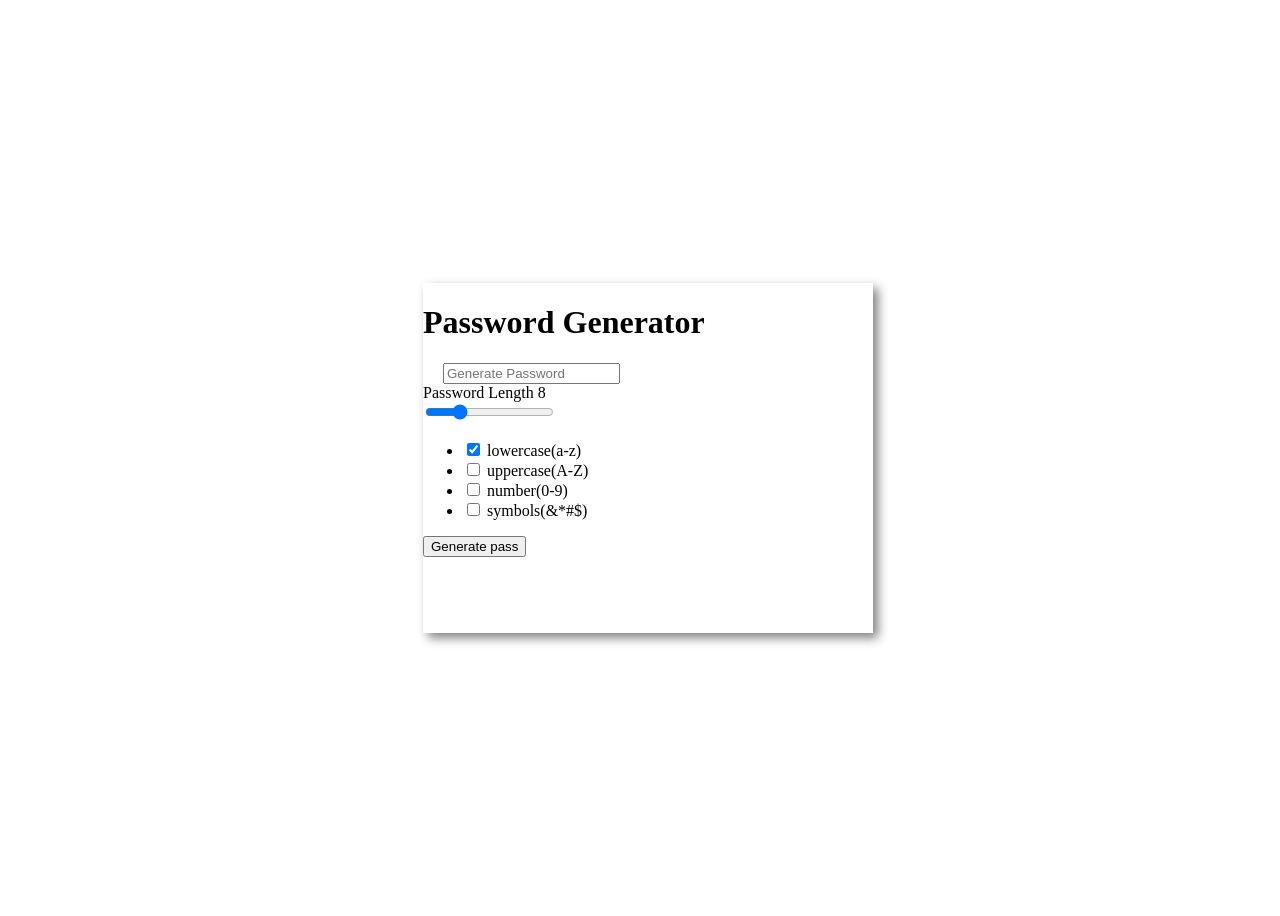
==== index.html @ 0cc2446c "password_gen file name changed to index.html" ====
<!DOCTYPE html>
<html>

<head>
    <meta charset="UTF-8">
    <meta name="viewport" content="width=device-width, initial-scale=1.0">
    <link rel="stylesheet" href="/bootstrap/bootstrap-5.3.2-dist/bootstrap-5.3.2-dist/css/bootstrap.css">
    <link rel='stylesheet' href='https://cdnjs.cloudflare.com/ajax/libs/font-awesome/4.7.0/css/font-awesome.min.css'>
    <link rel="stylesheet" href="style.css">
    <title>Document</title>
</head>

<body>
    <div class="container rounded-2">
        <form action="">
            <h1 class="my-2 fw-bold">Password Generator</h1>
            <div class="input-box my-4 position-relative">
                <span class="fa fa-clone position-absolute end-0 p-2" id="copytext"></span>
                <input type="text" class="w-100 form-control" id="pbox" placeholder="Generate Password" value="">
            </div>
            <div class="pass-len">
                <div class="details">
                    <label for="range">Password Length</label>
                    <span id="rangevalue">8</span>
                </div>
                <input type="range" class="w-100" id="range" min="1" max="30" step="1" value="8">
            </div>
            <ul class="options row list-unstyled">
                <li class="option col-sm-6 ps-5 py-1">
                    <input type="checkbox" class="" id="lowercase" checked>
                    <label for="lowercase">lowercase(a-z)</label>
                </li>
                <li class=" option col-sm-6 ps-5 py-1">
                    <input type="checkbox" class="" id="uppercase">
                    <label for="uppercase">uppercase(A-Z)</label>
                </li>
                <li class=" option col-sm-6 ps-5 py-1">
                    <input type="checkbox" class="" id="numbers">
                    <label for="numbers">number(0-9)</label>
                </li>
                <li class=" option col-sm-6 ps-5 py-1">
                    <input type="checkbox" class="" id="symbols">
                    <label for="symbols">symbols(&*#$)</label>
                </li>
            </ul>
            <button type="button" class="btn btn-warning form-control" id="genpswdbtn">Generate pass</button>
        </form>
    </div>
    <script src="script.js"></script>
</body>

</html>
---- style.css ----
body {
    height: 100vh;
    width: 100vw;
    display: flex;
    justify-content: center;
    align-items: center;
}

.container {
    width: 450px;
    min-height: 350px;
    box-shadow: 5px 5px 10px grey;
}

.fa-clone {
    color: blue;
}

.fa-check {
    color: green;
}

#copytext {
    visibility: hidden;
}
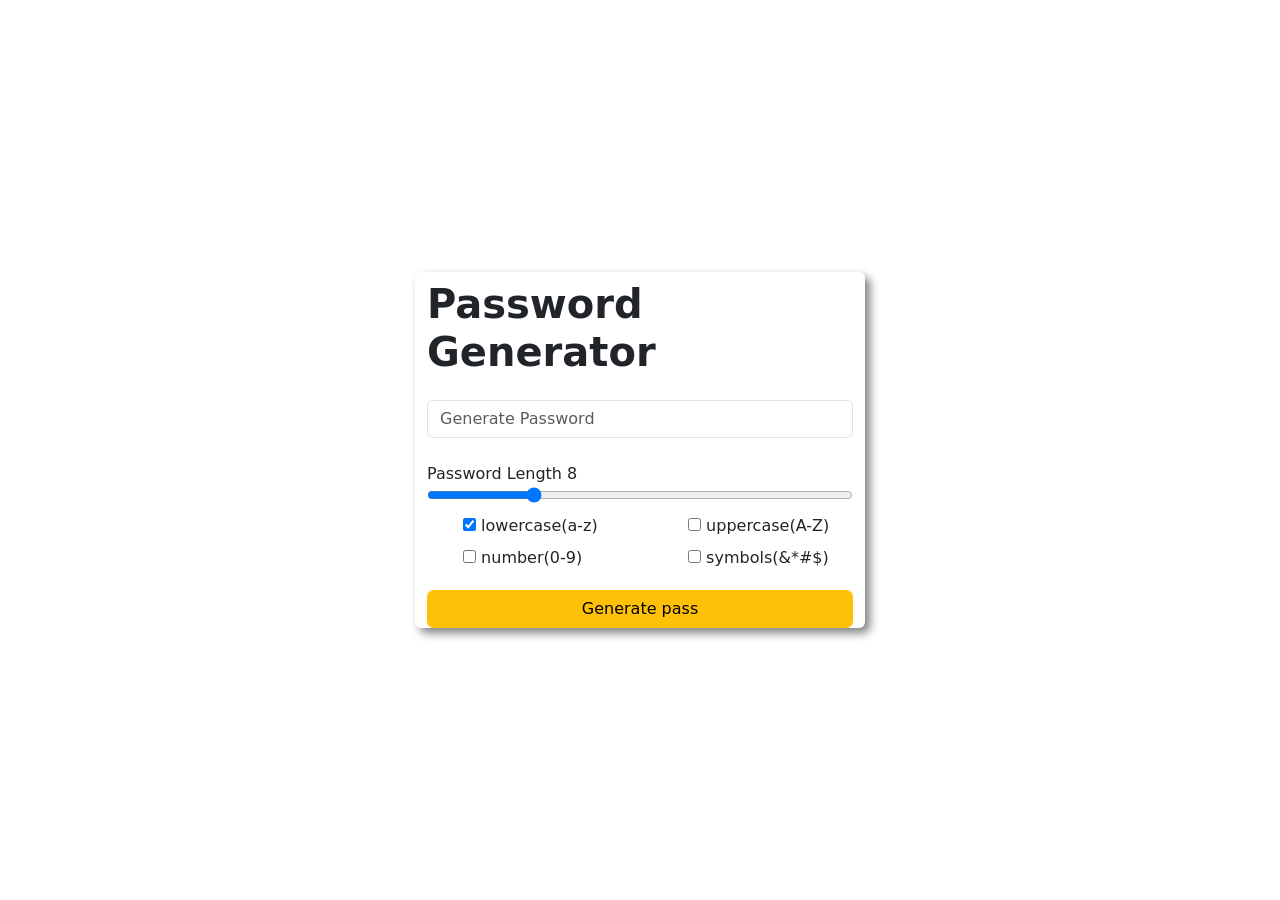
==== commit 3ec11bc4: "adding bootstrap cdn" ====
--- a/index.html
+++ b/index.html
@@ -4,7 +4,7 @@
 <head>
     <meta charset="UTF-8">
     <meta name="viewport" content="width=device-width, initial-scale=1.0">
-    <link rel="stylesheet" href="/bootstrap/bootstrap-5.3.2-dist/bootstrap-5.3.2-dist/css/bootstrap.css">
+    <link href="https://cdn.jsdelivr.net/npm/bootstrap@5.3.2/dist/css/bootstrap.min.css" rel="stylesheet" integrity="sha384-T3c6CoIi6uLrA9TneNEoa7RxnatzjcDSCmG1MXxSR1GAsXEV/Dwwykc2MPK8M2HN" crossorigin="anonymous">
     <link rel='stylesheet' href='https://cdnjs.cloudflare.com/ajax/libs/font-awesome/4.7.0/css/font-awesome.min.css'>
     <link rel="stylesheet" href="style.css">
     <title>Document</title>
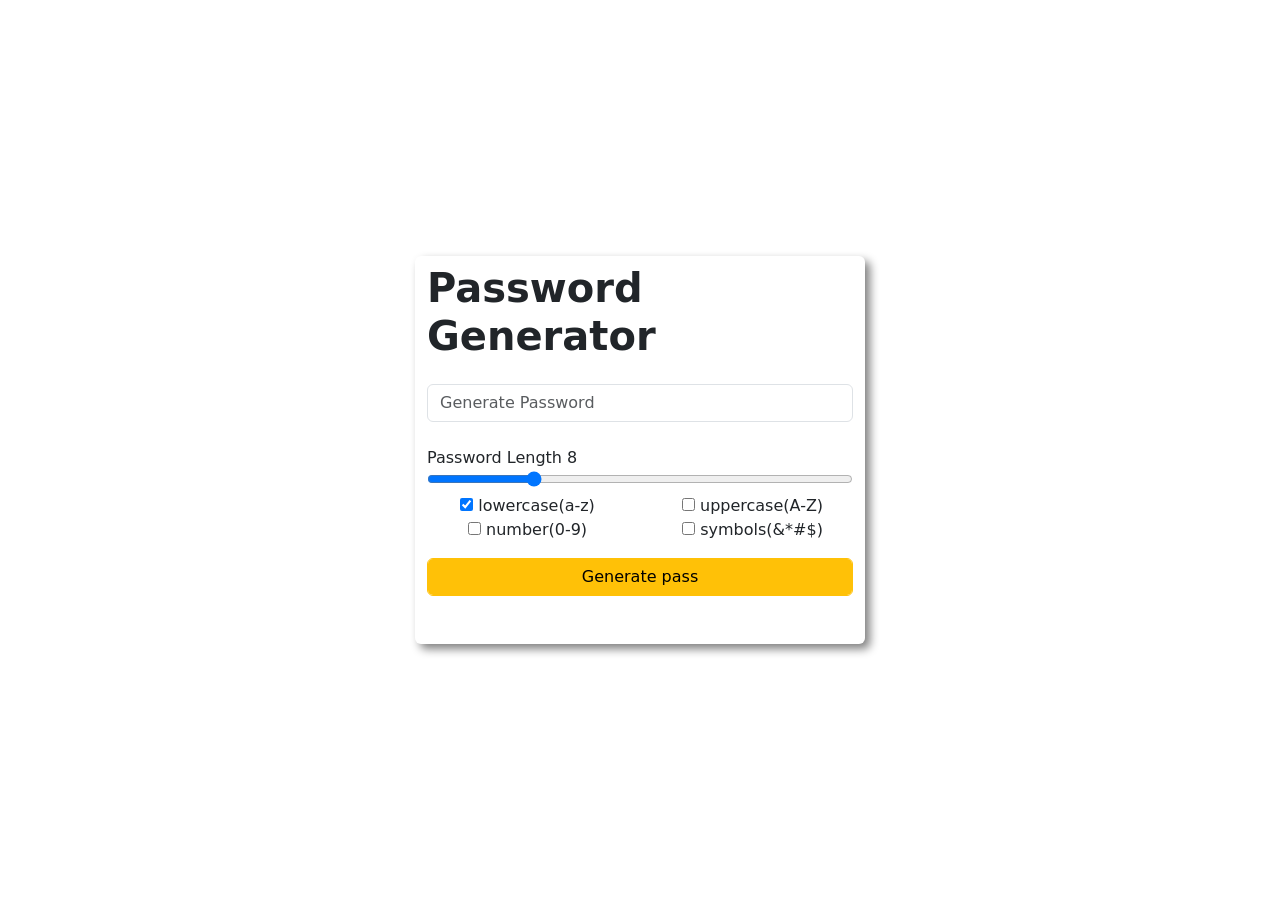
==== commit a7d99051: "responsive improvement" ====
--- a/index.html
+++ b/index.html
@@ -4,6 +4,7 @@
 <head>
     <meta charset="UTF-8">
     <meta name="viewport" content="width=device-width, initial-scale=1.0">
+    <link rel="stylesheet" href="/boot-link/bootstrap.css">
     <link href="https://cdn.jsdelivr.net/npm/bootstrap@5.3.2/dist/css/bootstrap.min.css" rel="stylesheet" integrity="sha384-T3c6CoIi6uLrA9TneNEoa7RxnatzjcDSCmG1MXxSR1GAsXEV/Dwwykc2MPK8M2HN" crossorigin="anonymous">
     <link rel='stylesheet' href='https://cdnjs.cloudflare.com/ajax/libs/font-awesome/4.7.0/css/font-awesome.min.css'>
     <link rel="stylesheet" href="style.css">
@@ -11,7 +12,7 @@
 </head>
 
 <body>
-    <div class="container rounded-2">
+    <div class="container rounded-2 m-1">
         <form action="">
             <h1 class="my-2 fw-bold">Password Generator</h1>
             <div class="input-box my-4 position-relative">
@@ -25,25 +26,25 @@
                 </div>
                 <input type="range" class="w-100" id="range" min="1" max="30" step="1" value="8">
             </div>
-            <ul class="options row list-unstyled">
-                <li class="option col-sm-6 ps-5 py-1">
+            <ul class="options row list-unstyled text-center">
+                <li class="option col-sm-6">
                     <input type="checkbox" class="" id="lowercase" checked>
                     <label for="lowercase">lowercase(a-z)</label>
                 </li>
-                <li class=" option col-sm-6 ps-5 py-1">
+                <li class=" option col-sm-6">
                     <input type="checkbox" class="" id="uppercase">
                     <label for="uppercase">uppercase(A-Z)</label>
                 </li>
-                <li class=" option col-sm-6 ps-5 py-1">
+                <li class=" option col-sm-6">
                     <input type="checkbox" class="" id="numbers">
                     <label for="numbers">number(0-9)</label>
                 </li>
-                <li class=" option col-sm-6 ps-5 py-1">
+                <li class=" option col-sm-6">
                     <input type="checkbox" class="" id="symbols">
                     <label for="symbols">symbols(&*#$)</label>
                 </li>
             </ul>
-            <button type="button" class="btn btn-warning form-control" id="genpswdbtn">Generate pass</button>
+            <button type="button" class="btn btn-warning form-control mb-5" id="genpswdbtn">Generate pass</button>
         </form>
     </div>
     <script src="script.js"></script>
